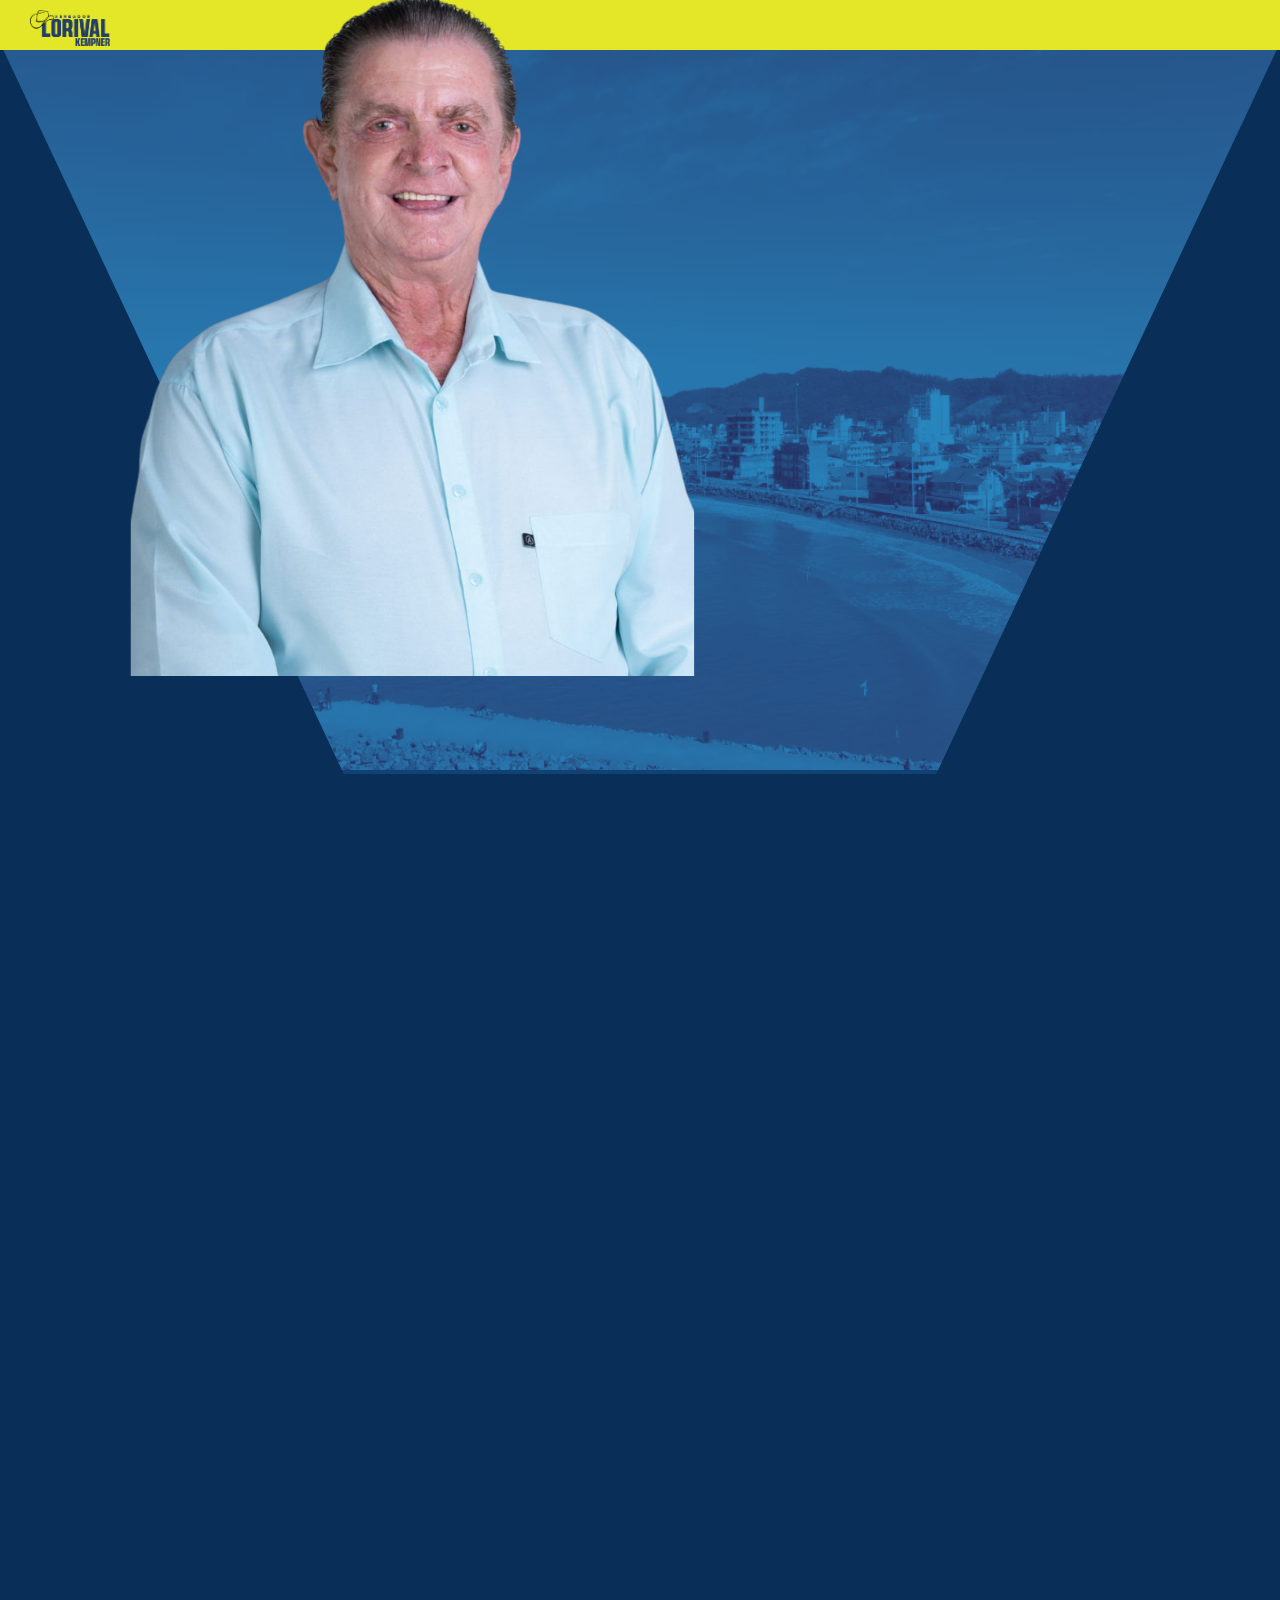
==== index.html @ 72712ff4 "configuração da responsividade" ====
<!DOCTYPE html>
<html lang="pt-br">

<head>
    <meta charset="UTF-8">
    <meta name="viewport" content="width=device-width, initial-scale=1.0">
    <title>Lorival Kempner</title>
    <link rel="preconnect" href="https://fonts.googleapis.com">
    <link rel="preconnect" href="https://fonts.gstatic.com" crossorigin>
    <link
        href="https://fonts.googleapis.com/css2?family=Jacques+Francois+Shadow&family=Roboto+Condensed:ital,wght@0,100..900;1,100..900&display=swap"
        rel="stylesheet">
    <link rel="stylesheet" href="style.css">
</head>

<body>
    <div class="caixa-mãe">
    <div class="menu">
        <div class="logo-image">
            <img class="logo" src="./assets/logo azul.png" alt="logo-lorival">
        </div>

        <a>Home</a>
        <a>Projetos</a>
        <a>Contato</a>
    </div>

    <section class="section-01">
        <div class="fundo-azul">
            
            <div class="imagem-fundo">
                <img src="./assets/fundo pagina politico navegantes.png" alt="imagem-background">
                

            </div>



        </div>
        <img class="foto-politico" src="./assets/foto politico ver.png">




    </section>

    <section>
<div class="caixa-inferior">

    
</div>


    </section>

</div>
</body>

</html>
---- style.css ----
* {
    box-sizing: border-box;
    padding: 0;
    margin: 0;
    font-family: "Roboto Condensed", sans-serif;

}

body {
    width: 100%;
    height: 756px;
    background: #092e57;

}

.caixa-mae {
    width: 100%;
    height: 300px;
}

.menu {

    width: 100%;
    height: 50px;
    background-color: rgba(250, 250, 34, 0.911);
}



.logo {

    width: 80px;
    margin-top: 10px;
    margin-left: 30px;

}

.logo-image {

    display: inline-block;
    margin-left: 0;
}

a {

    margin-left: 10px;
    margin-top: 10px;
    font-size: 20px;
    cursor: pointer;
    display: inline-block;
    position: relative;
    left: 1500px;
    bottom: 10px;
}

.foto-politico {
    width: 850px;
    background: none;
    position: relative;
    top: -948px;

}

a:hover {
    color: #127de9;

}

.section-01 {

    box-sizing: border-box;
    width: 100%;
    height:700px
}


    .imagem-fundo {

        width: 100%;
    }

    img {

        width: 100%;
    }

    .fundo-azul {

        width: 100%;
        background: #104274;
        clip-path: polygon(100% -1%, 0 -1%, 50% 187%);

    }

    .caixa-inferior {

        background-color: #104274;
        width: 100%;
        height: 30%;
    }
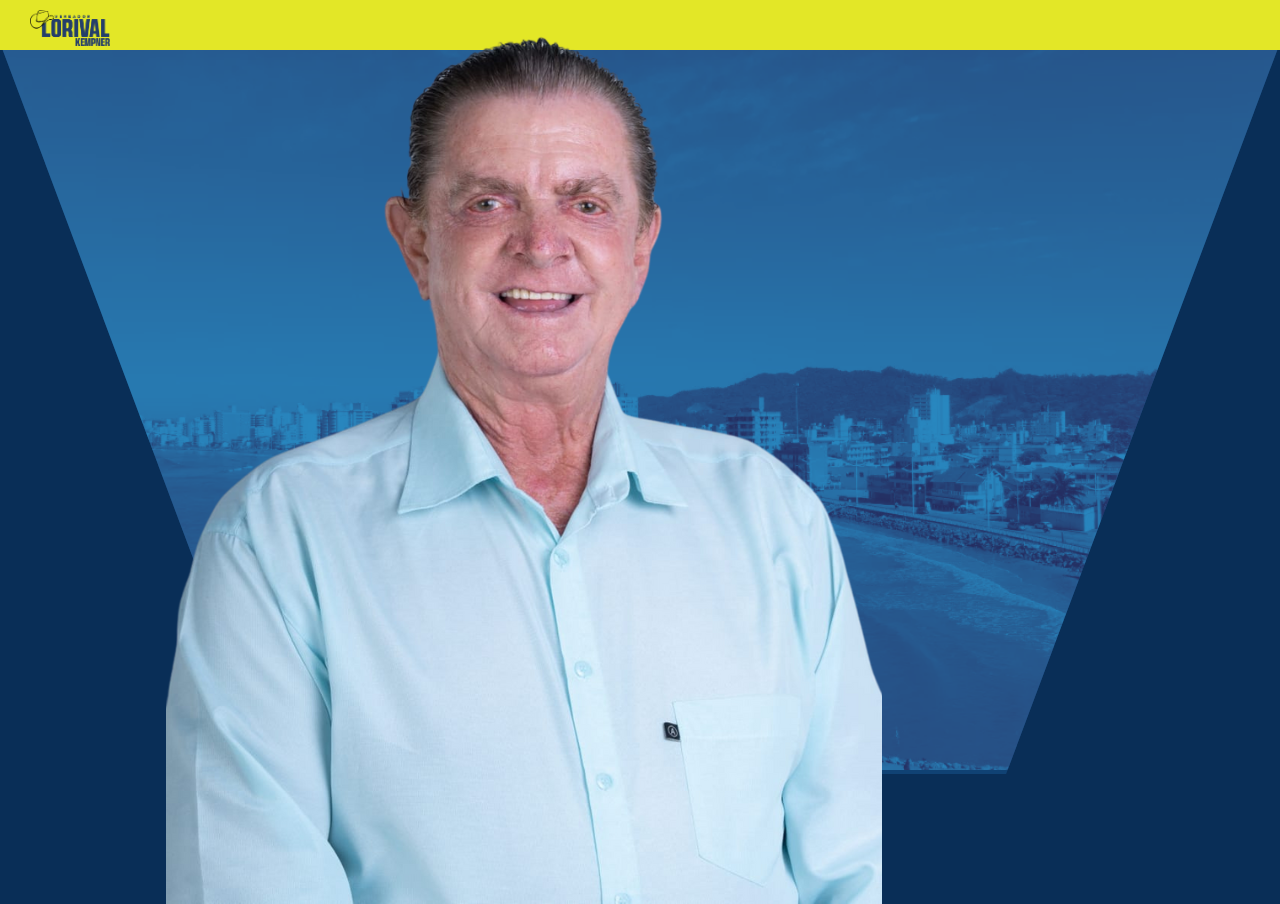
==== commit 9b22f697: "termino da section" ====
--- a/index.html
+++ b/index.html
@@ -44,15 +44,7 @@
 
     </section>
 
-    <section>
-<div class="caixa-inferior">
-
     
-</div>
-
-
-    </section>
-
 </div>
 </body>
 
--- a/style.css
+++ b/style.css
@@ -1,5 +1,5 @@
 * {
-    box-sizing: border-box;
+    box-sizing:border-box;
     padding: 0;
     margin: 0;
     font-family: "Roboto Condensed", sans-serif;
@@ -54,11 +54,37 @@
 }
 
 .foto-politico {
-    width: 850px;
+    width:auto;
+    height:auto;
     background: none;
-    position: relative;
-    top: -948px;
+    display: flex;
+    position:relative; top: -950px;
+    margin-bottom: 50px;
 
+}
+
+.logos-numero {
+
+    width: 603px;
+    display: flex;
+    flex-direction: column;
+    position: absolute;
+    left: 778px;
+    top: 252px;
+}
+
+.logo-amarela {
+
+    width: 600px;
+    margin-left: -104px;
+}
+
+.logo-numero {
+
+    width: 603px;
+    margin-top: 261px;
+    border-radius: ;
+    
 }
 
 a:hover {
@@ -70,35 +96,26 @@
 
     box-sizing: border-box;
     width: 100%;
-    height:700px
+    height:750px
 }
 
 
     .imagem-fundo {
 
         width: 100%;
+        background: #104274;
+        clip-path: polygon(100% -1%, 0 -1%, 50% 235%);
     }
 
     img {
 
         width: 100%;
-    }
-
-    .fundo-azul {
-
-        width: 100%;
-        background: #104274;
-        clip-path: polygon(100% -1%, 0 -1%, 50% 187%);
-
-    }
-
-    .caixa-inferior {
-
-        background-color: #104274;
-        width: 100%;
-        height: 30%;
+        height:auto;
     }
 
     
 
+   
+ 
+
    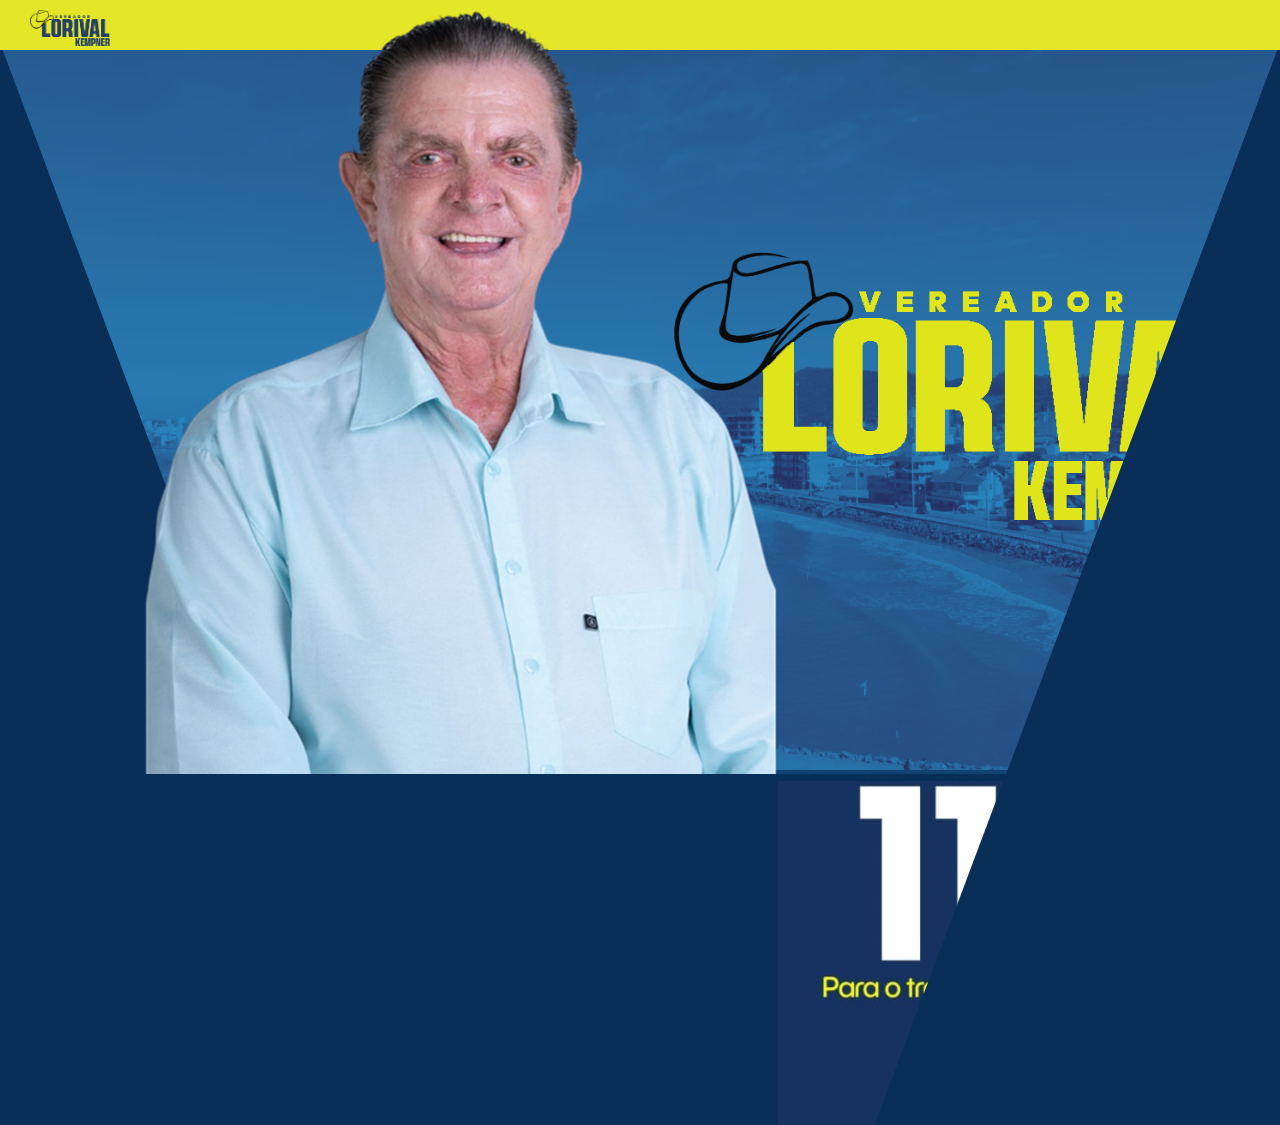
==== commit 0d08af0b: "mudança do nome do link de projetos para propostas" ====
--- a/index.html
+++ b/index.html
@@ -14,32 +14,42 @@
 </head>
 
 <body>
+    <header>
     <div class="caixa-mãe">
     <div class="menu">
         <div class="logo-image">
             <img class="logo" src="./assets/logo azul.png" alt="logo-lorival">
         </div>
+        <a>Home</a>
+        <a>Propostas</a>
+        <a>Contato</a>
+    </header>
 
-        <a>Home</a>
-        <a>Projetos</a>
-        <a>Contato</a>
+        
     </div>
 
     <section class="section-01">
-        <div class="fundo-azul">
+
+        
+
+        <div class="imagem-fundo">
             
-            <div class="imagem-fundo">
-                <img src="./assets/fundo pagina politico navegantes.png" alt="imagem-background">
-                
-
+            <div class="logos-numero">
+                <img class="logo-amarela" alt="logo-amarela"   src="./assets/logo amarela.png">
+                <img class="logo-numero" alt="logo-numero"   src="./assets/logo numero ver.png">
             </div>
-
-
+        
+            <img src="./assets/fundo pagina politico navegantes.png" alt="imagem-background">
+            
 
         </div>
+
+        
+
+        
         <img class="foto-politico" src="./assets/foto politico ver.png">
 
-
+   
 
 
     </section>
@@ -48,4 +58,16 @@
 </div>
 </body>
 
+</html>
+
+<!DOCTYPE html>
+<html lang="pt-br">
+<head>
+    <meta charset="UTF-8">
+    <meta name="viewport" content="width=device-width, initial-scale=1.0">
+    <title>Document</title>
+</head>
+<body>
+    
+</body>
 </html>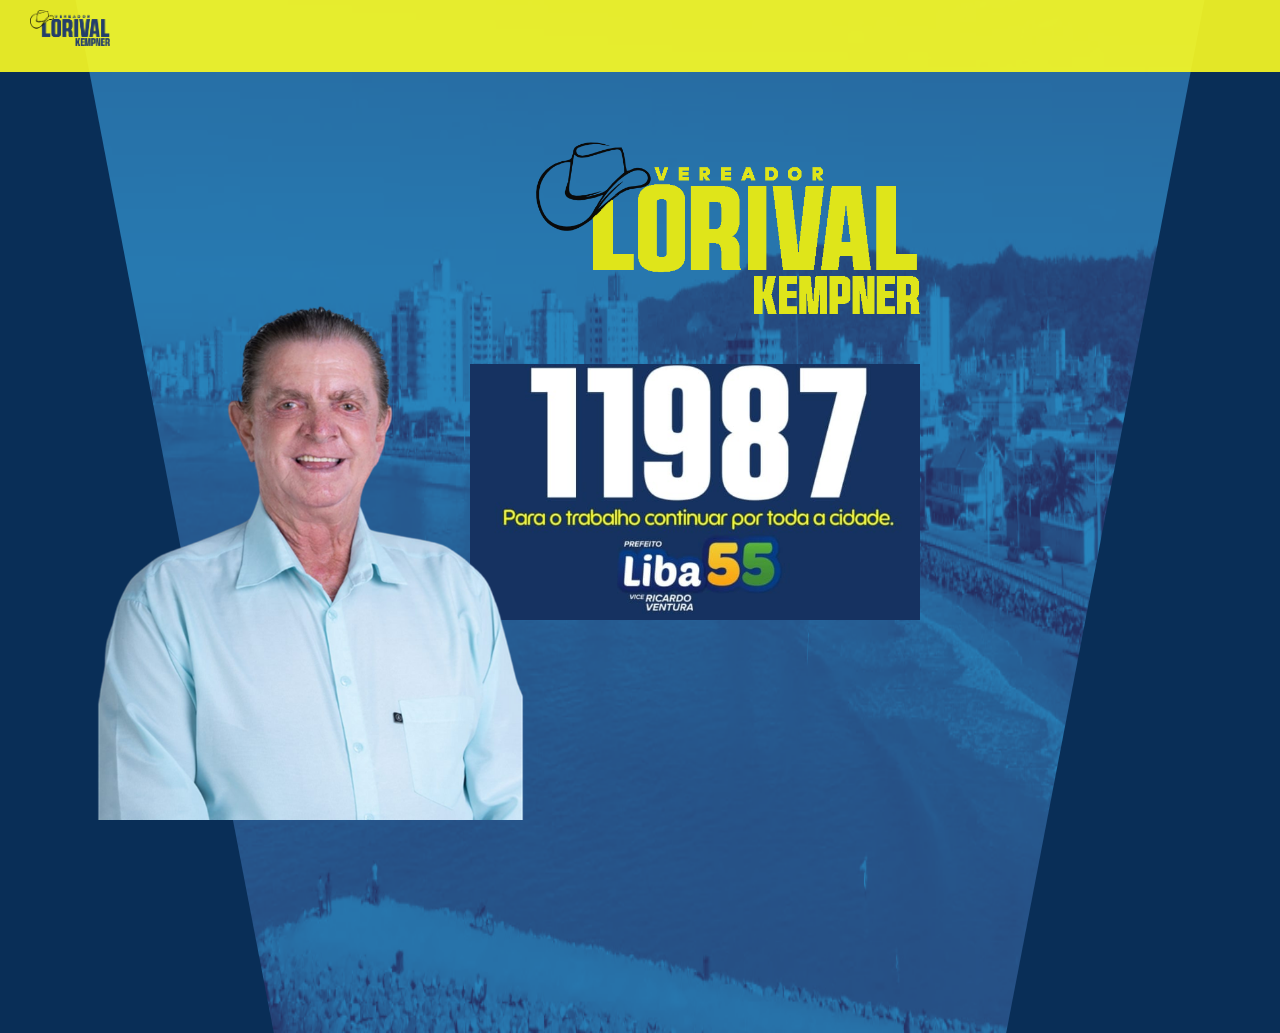
==== commit beac28be: "responsividade" ====
--- a/index.html
+++ b/index.html
@@ -20,9 +20,9 @@
         <div class="logo-image">
             <img class="logo" src="./assets/logo azul.png" alt="logo-lorival">
         </div>
-        <a>Home</a>
-        <a>Propostas</a>
-        <a>Contato</a>
+        <a class="sobre" href="./sobre.html" target="_blank">Sobre</a>
+        <a class="link-propostas" href="./propostas.html" target="_blank">Propostas</a>
+        <a class="contato" href="https://wa.me/5547996418899?text=Quero%20saber%20mais%20sobre%20as%20Propostas.">Contato</a>
     </header>
 
         
@@ -32,17 +32,17 @@
 
         
 
-        <div class="imagem-fundo">
+        
             
             <div class="logos-numero">
                 <img class="logo-amarela" alt="logo-amarela"   src="./assets/logo amarela.png">
                 <img class="logo-numero" alt="logo-numero"   src="./assets/logo numero ver.png">
             </div>
         
-            <img src="./assets/fundo pagina politico navegantes.png" alt="imagem-background">
+            <img class="img-fundo" src="./assets/fundo pagina politico navegantes.png" alt="imagem-background">
             
 
-        </div>
+        
 
         
 
@@ -59,15 +59,3 @@
 </body>
 
 </html>
-
-<!DOCTYPE html>
-<html lang="pt-br">
-<head>
-    <meta charset="UTF-8">
-    <meta name="viewport" content="width=device-width, initial-scale=1.0">
-    <title>Document</title>
-</head>
-<body>
-    
-</body>
-</html>--- a/style.css
+++ b/style.css
@@ -8,21 +8,24 @@
 
 body {
     width: 100%;
-    height: 756px;
+    height: 50vh;
     background: #092e57;
+    display: flexbox;
 
 }
 
 .caixa-mae {
     width: 100%;
-    height: 300px;
+    height: 50vh;
+    display: flexbox;
 }
 
 .menu {
 
     width: 100%;
-    height: 50px;
+    height: 8vh;
     background-color: rgba(250, 250, 34, 0.911);
+    display: flexbox;
 }
 
 
@@ -39,6 +42,7 @@
 
     display: inline-block;
     margin-left: 0;
+    display: flexbox;
 }
 
 a {
@@ -54,35 +58,39 @@
 }
 
 .foto-politico {
-    width:auto;
+    width:50vw;
     height:auto;
     background: none;
-    display: flex;
-    position:relative; top: -950px;
-    margin-bottom: 50px;
+    display:flexbox;
+    position:absolute;
+    margin-top: 108px;
 
 }
 
 .logos-numero {
 
-    width: 603px;
+    width: 50vw;
+    height:auto;
     display: flex;
     flex-direction: column;
-    position: absolute;
-    left: 778px;
-    top: 252px;
+    align-items: flex-end;
+    position:static;
+    margin-top:px;
+    margin-left: 280px;
+    
 }
 
 .logo-amarela {
 
-    width: 600px;
-    margin-left: -104px;
+    width: 30vw;
+    display: flex;
+    margin-top: 70px;
 }
 
 .logo-numero {
 
-    width: 603px;
-    margin-top: 261px;
+    width: 50vh;
+    margin-top: 50px;
     border-radius: ;
     
 }
@@ -96,14 +104,18 @@
 
     box-sizing: border-box;
     width: 100%;
-    height:750px
-}
-
-
-    .imagem-fundo {
+    display: grid;
+    height:75px
+}
+
+
+    .img-fundo {
 
         width: 100%;
-        background: #104274;
+        height: 157vh;
+        z-index: -12;
+        margin-top: -1000px;
+    
         clip-path: polygon(100% -1%, 0 -1%, 50% 235%);
     }
 
@@ -113,6 +125,143 @@
         height:auto;
     }
 
+    .body-01 {
+
+        background: rgba(250, 250, 34, 0.911);
+    }
+
+    .sobre {
+
+        text-decoration: none;
+        color: black;
+    }
+
+    .carta {
+
+        width: auto;
+        position: relative; left: 540px;
+    }
+    
+    .link-propostas {
+
+        text-decoration: none;
+        color: black;
+
+    }
+
+    
+    h1 {
+
+        color: #104274;
+        margin-top: 20px;
+        text-align: center;
+    }
+
+
+    h3 {
+
+        width: 700px;
+        color: #104274;
+        text-align: center;
+    }
+
+    .slider {
+
+        display: block;
+        height: 293px;
+        width: 600px;
+        margin: auto;
+        margin-top: 20px;
+        position: relative;
+    }
+
+    li {
+        list-style: none;
+        position: absolute;
+    }
+
+    .image-slider {
+
+        margin: auto;
+        height: 100%;
+        width: 100%;
+        vertical-align: top;
+    }
+
+    input {
+        display: none;
+    }
+
+    label {
+        background-color: #000;
+        bottom: 10px;
+        cursor: pointer;
+        display: flex;
+        display: block;
+        height: 15px;
+        position:relative;
+        width: 15px;
+        z-index: 10;
+        color: azure;
+    }
+
+    .slider li:nth-child(1) label {
+        left: 10px;
+    }
+
+    .slider li:nth-child(2) label {
+        left: 40px;
+    }
+
+    .slider li:nth-child(3) label {
+        left: 70px;
+    }
+
+    .slider li:nth-child(4) label {
+        left: 100px;
+    }
+
+    .slider li:nth-child(5) label {
+        left: 130px;
+    }
+
+    .slider img {
+
+        opacity: 0;
+        visibility: hidden;
+    }
+
+    .slider li input:checked ~ img {
+        opacity: 1;
+        visibility: visible;
+        z-index: 10;
+    }
+
+    .contato {
+
+        text-decoration: none;
+        color: black;
+    }
+    
+    @media (max-width: 744px) {
+        .logos-numero {
+            max-width: 25%;
+            
+        }
+        .logo-numero {
+            width: 100px;
+        }
+        
+        .foto-politico {
+            margin-top: 20px;
+        }
+
+        .img-fundo {
+            width: 80%;
+            clip-path: polygon(100% -1%, 0 -1%, 60% 300%);
+        }
+      }
+
     
 
    
